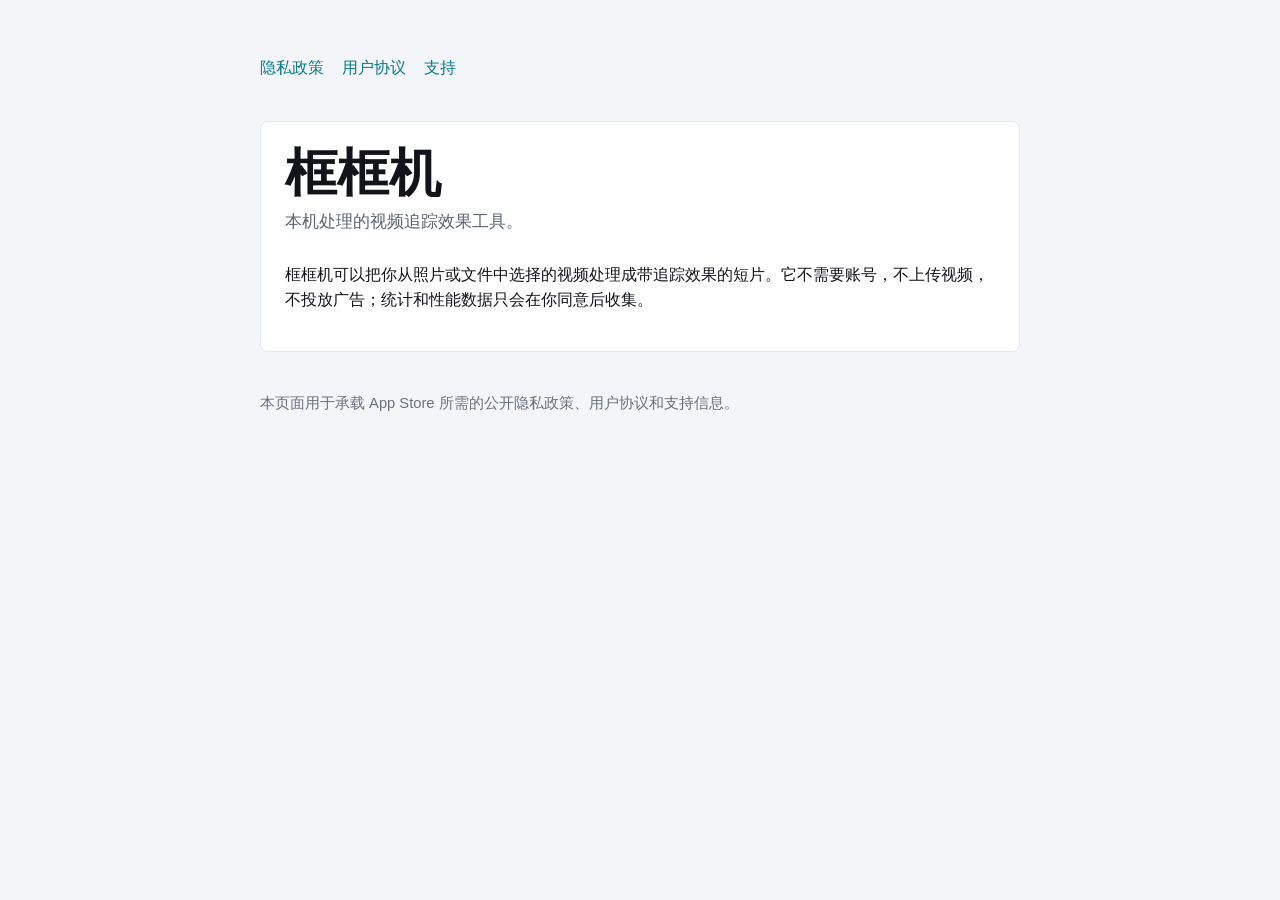
==== index.html @ a85c1cf1 "Publish Boxpop legal site" ====
<!doctype html>
<html lang="zh-Hans">
  <head>
    <meta charset="utf-8">
    <meta name="viewport" content="width=device-width, initial-scale=1">
    <title>框框机</title>
    <meta name="description" content="框框机的隐私政策、用户协议和支持信息。">
    <link rel="stylesheet" href="styles.css">
  </head>
  <body>
    <main>
      <nav>
        <a href="privacy.html">隐私政策</a>
        <a href="terms.html">用户协议</a>
        <a href="support.html">支持</a>
      </nav>

      <section class="panel">
        <h1>框框机</h1>
        <p class="lede">本机处理的视频追踪效果工具。</p>
        <p>框框机可以把你从照片或文件中选择的视频处理成带追踪效果的短片。它不需要账号，不上传视频，不投放广告；统计和性能数据只会在你同意后收集。</p>
      </section>

      <footer>
        <p>本页面用于承载 App Store 所需的公开隐私政策、用户协议和支持信息。</p>
      </footer>
    </main>
  </body>
</html>
---- styles.css ----
* {
  box-sizing: border-box;
}

body {
  margin: 0;
  background: #f4f5f8;
  color: #12141a;
  font-family: -apple-system, BlinkMacSystemFont, "Segoe UI", sans-serif;
  line-height: 1.55;
}

main {
  width: min(760px, calc(100% - 32px));
  margin: 0 auto;
  padding: 56px 0 72px;
}

nav {
  display: flex;
  gap: 18px;
  margin-bottom: 40px;
}

a {
  color: #087a91;
  text-decoration: none;
}

a:hover {
  text-decoration: underline;
}

h1 {
  margin: 0 0 8px;
  font-size: clamp(2rem, 5vw, 3.25rem);
  line-height: 1.05;
}

h2 {
  margin: 36px 0 10px;
  font-size: 1.18rem;
}

h3 {
  margin: 26px 0 8px;
  font-size: 1rem;
}

p {
  margin: 0 0 14px;
}

.lede {
  margin-bottom: 28px;
  color: #5c6470;
  font-size: 1.08rem;
}

.panel {
  padding: 24px;
  background: #ffffff;
  border: 1px solid #e4e7ed;
  border-radius: 8px;
}

.meta {
  color: #6a717c;
  font-size: 0.95rem;
}

footer {
  margin-top: 40px;
  color: #6a717c;
  font-size: 0.92rem;
}
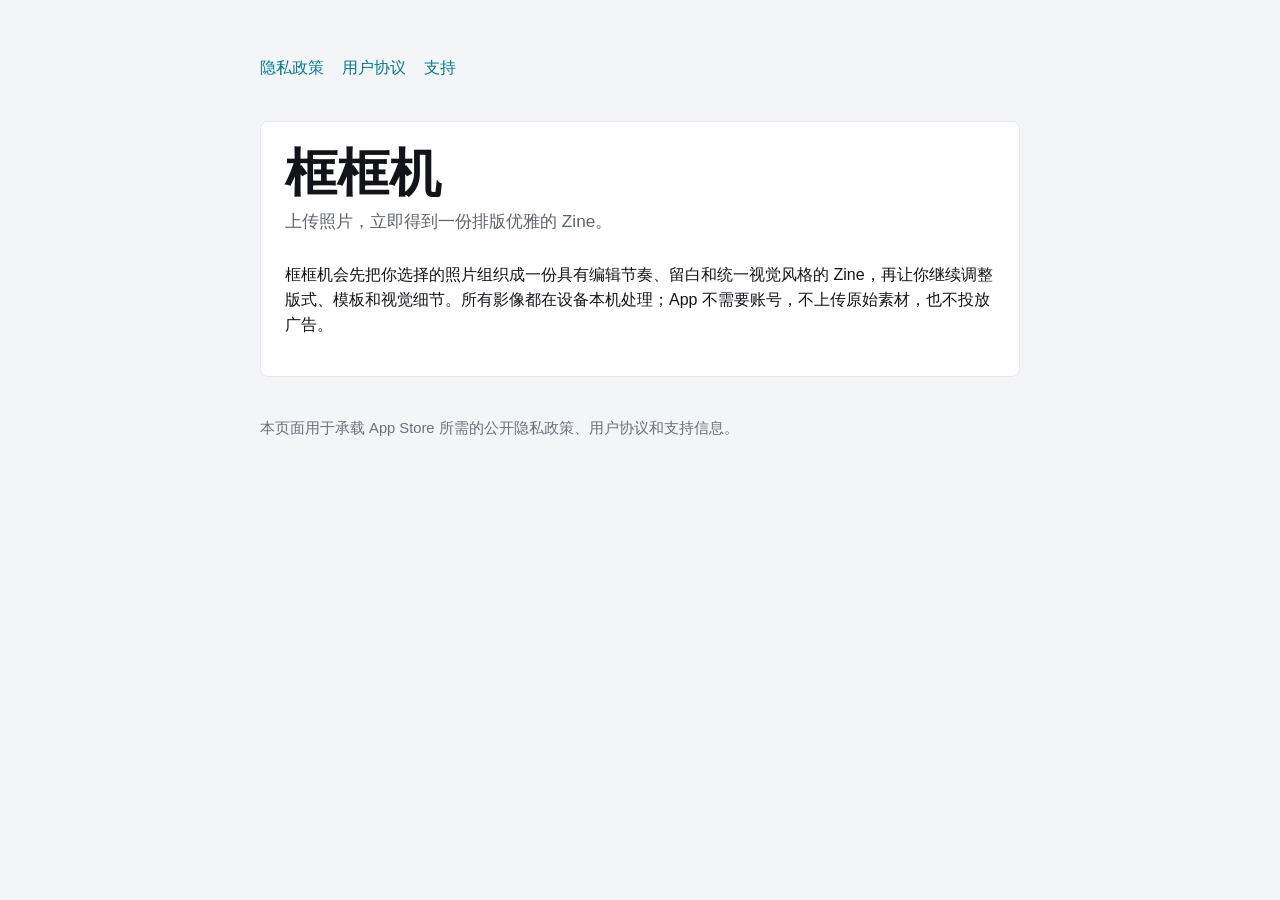
==== commit fce0229e: "Publish Boxpop legal site" ====
--- a/index.html
+++ b/index.html
@@ -4,7 +4,7 @@
     <meta charset="utf-8">
     <meta name="viewport" content="width=device-width, initial-scale=1">
     <title>框框机</title>
-    <meta name="description" content="框框机的隐私政策、用户协议和支持信息。">
+    <meta name="description" content="框框机：上传照片，立即得到一份排版优雅的 Zine。">
     <link rel="stylesheet" href="styles.css">
   </head>
   <body>
@@ -17,8 +17,8 @@
 
       <section class="panel">
         <h1>框框机</h1>
-        <p class="lede">本机处理的视频追踪效果工具。</p>
-        <p>框框机可以把你从照片或文件中选择的视频处理成带追踪效果的短片。它不需要账号，不上传视频，不投放广告；统计和性能数据只会在你同意后收集。</p>
+        <p class="lede">上传照片，立即得到一份排版优雅的 Zine。</p>
+        <p>框框机会先把你选择的照片组织成一份具有编辑节奏、留白和统一视觉风格的 Zine，再让你继续调整版式、模板和视觉细节。所有影像都在设备本机处理；App 不需要账号，不上传原始素材，也不投放广告。</p>
       </section>
 
       <footer>
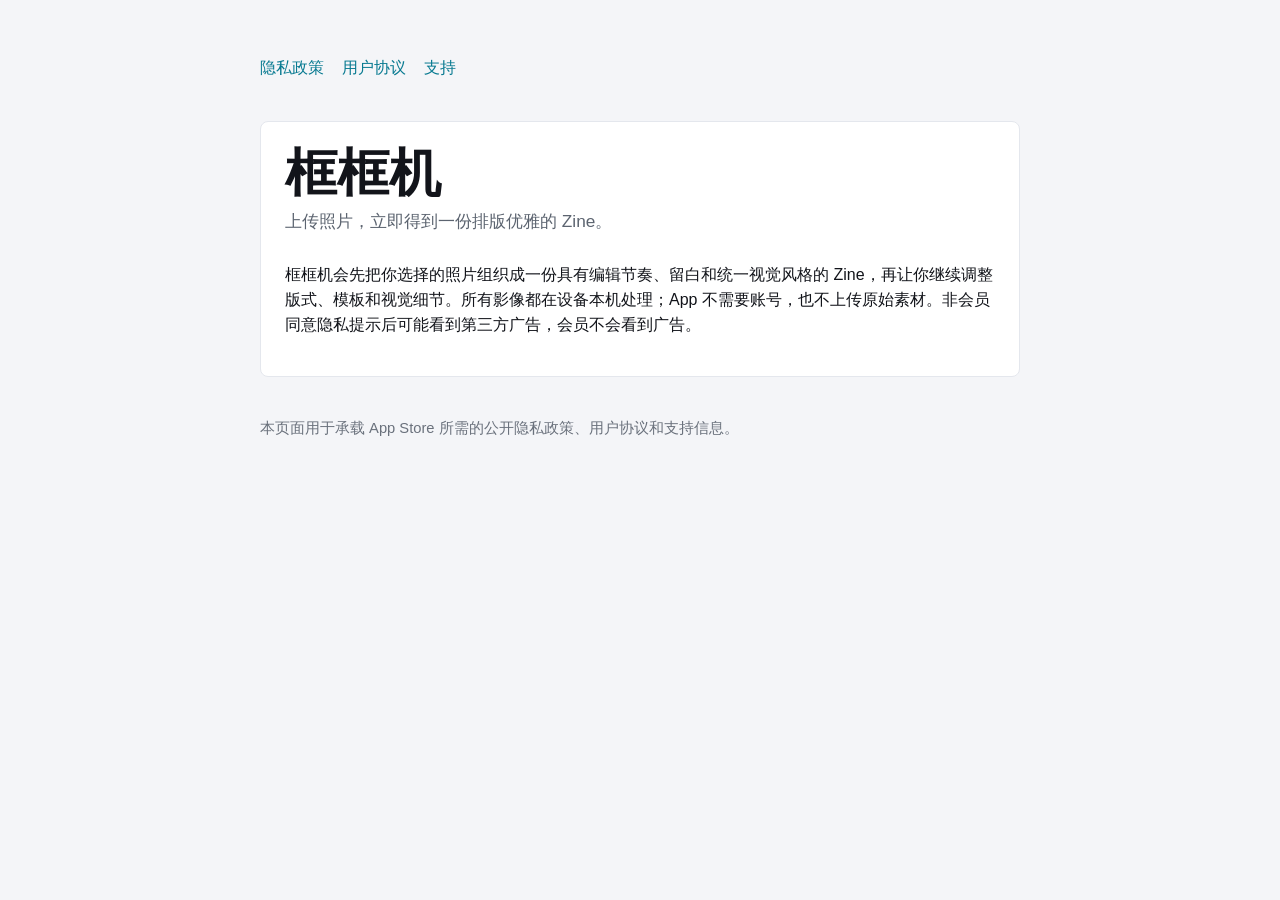
==== commit 9449180a: "Publish Boxpop legal site" ====
--- a/index.html
+++ b/index.html
@@ -18,7 +18,7 @@
       <section class="panel">
         <h1>框框机</h1>
         <p class="lede">上传照片，立即得到一份排版优雅的 Zine。</p>
-        <p>框框机会先把你选择的照片组织成一份具有编辑节奏、留白和统一视觉风格的 Zine，再让你继续调整版式、模板和视觉细节。所有影像都在设备本机处理；App 不需要账号，不上传原始素材，也不投放广告。</p>
+        <p>框框机会先把你选择的照片组织成一份具有编辑节奏、留白和统一视觉风格的 Zine，再让你继续调整版式、模板和视觉细节。所有影像都在设备本机处理；App 不需要账号，也不上传原始素材。非会员同意隐私提示后可能看到第三方广告，会员不会看到广告。</p>
       </section>
 
       <footer>
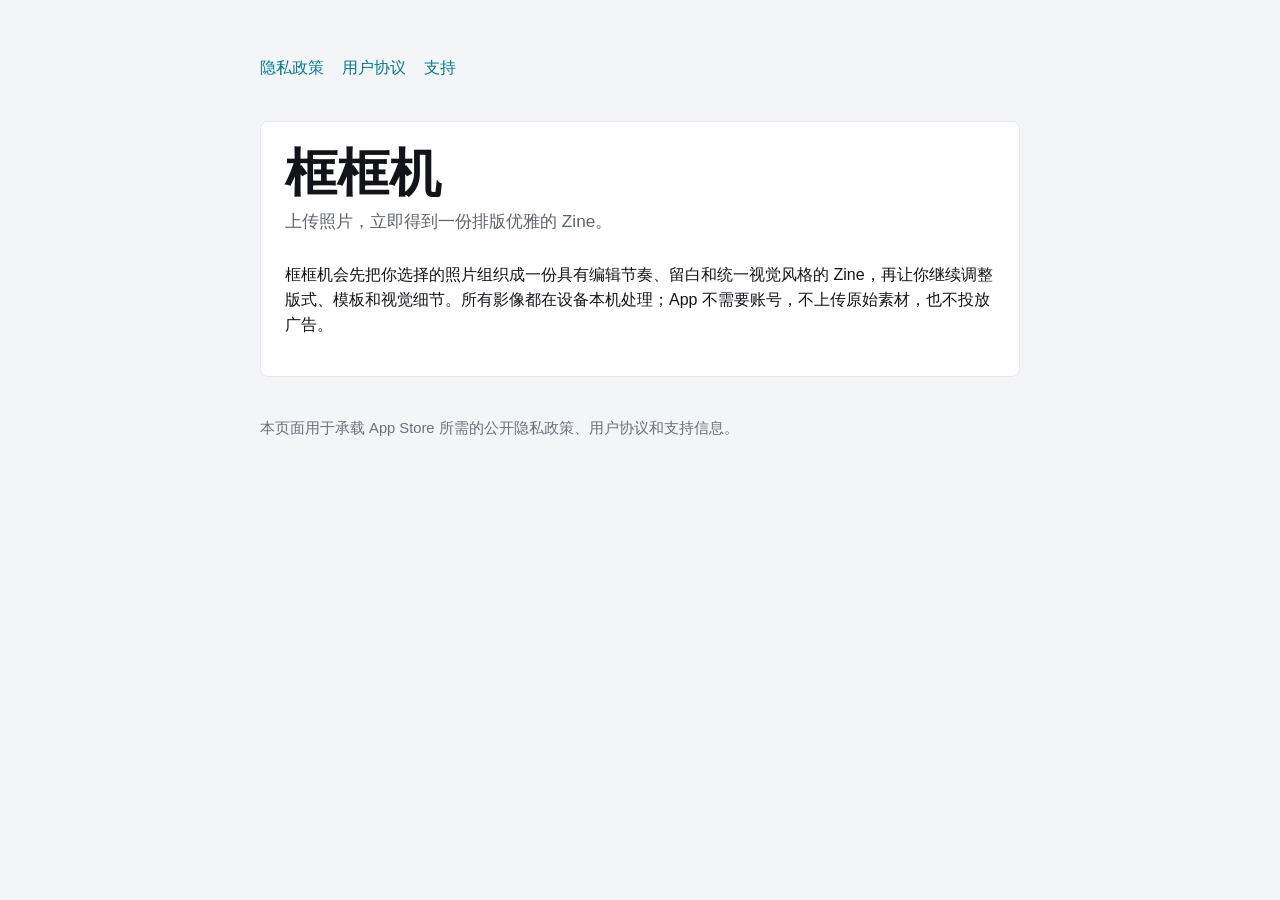
==== commit 56a98cc4: "Publish Boxpop legal site" ====
--- a/index.html
+++ b/index.html
@@ -18,7 +18,7 @@
       <section class="panel">
         <h1>框框机</h1>
         <p class="lede">上传照片，立即得到一份排版优雅的 Zine。</p>
-        <p>框框机会先把你选择的照片组织成一份具有编辑节奏、留白和统一视觉风格的 Zine，再让你继续调整版式、模板和视觉细节。所有影像都在设备本机处理；App 不需要账号，也不上传原始素材。非会员同意隐私提示后可能看到第三方广告，会员不会看到广告。</p>
+        <p>框框机会先把你选择的照片组织成一份具有编辑节奏、留白和统一视觉风格的 Zine，再让你继续调整版式、模板和视觉细节。所有影像都在设备本机处理；App 不需要账号，不上传原始素材，也不投放广告。</p>
       </section>
 
       <footer>
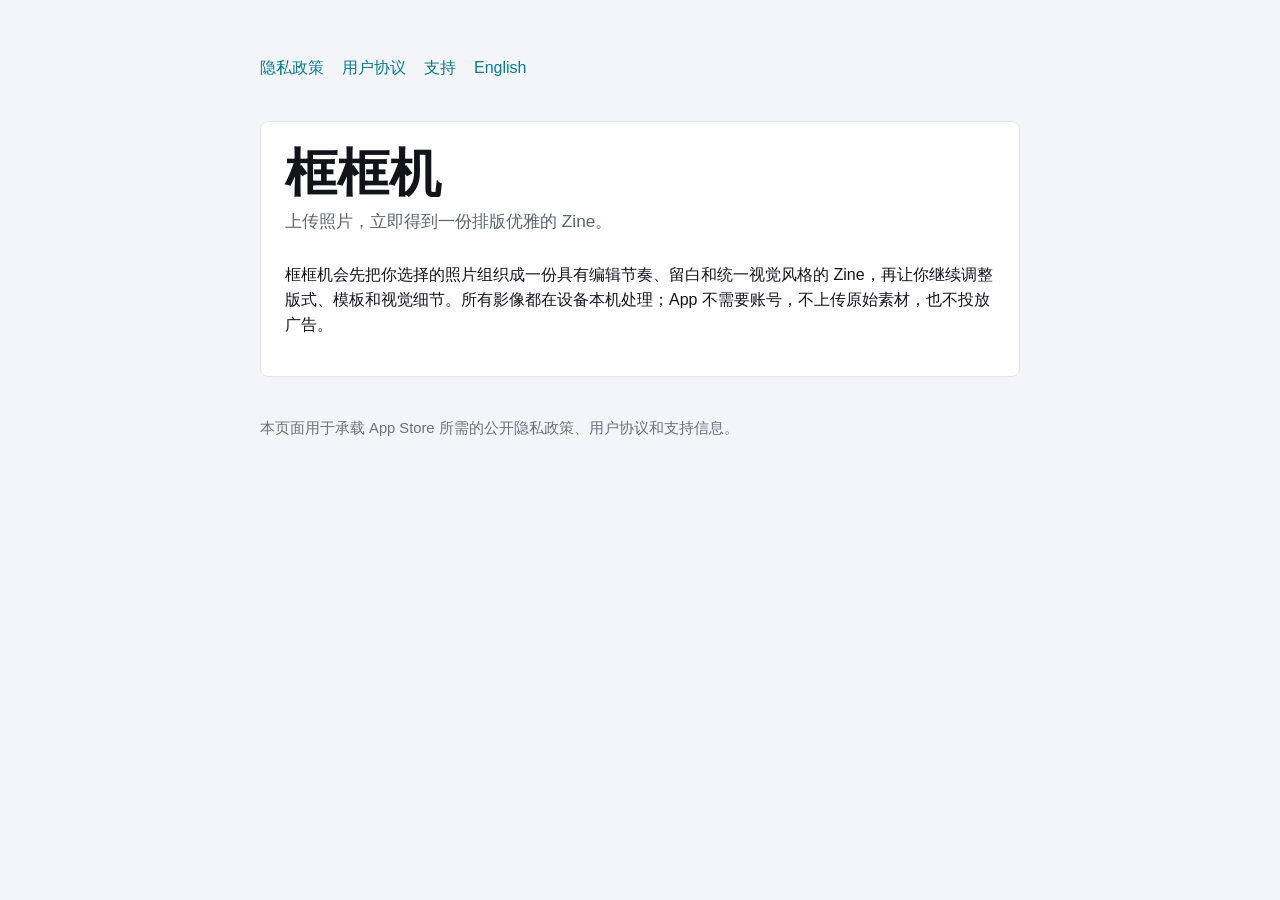
==== commit 259827d9: "Publish Boxpop legal site" ====
--- a/index.html
+++ b/index.html
@@ -13,6 +13,7 @@
         <a href="privacy.html">隐私政策</a>
         <a href="terms.html">用户协议</a>
         <a href="support.html">支持</a>
+        <a href="en/index.html" lang="en">English</a>
       </nav>
 
       <section class="panel">
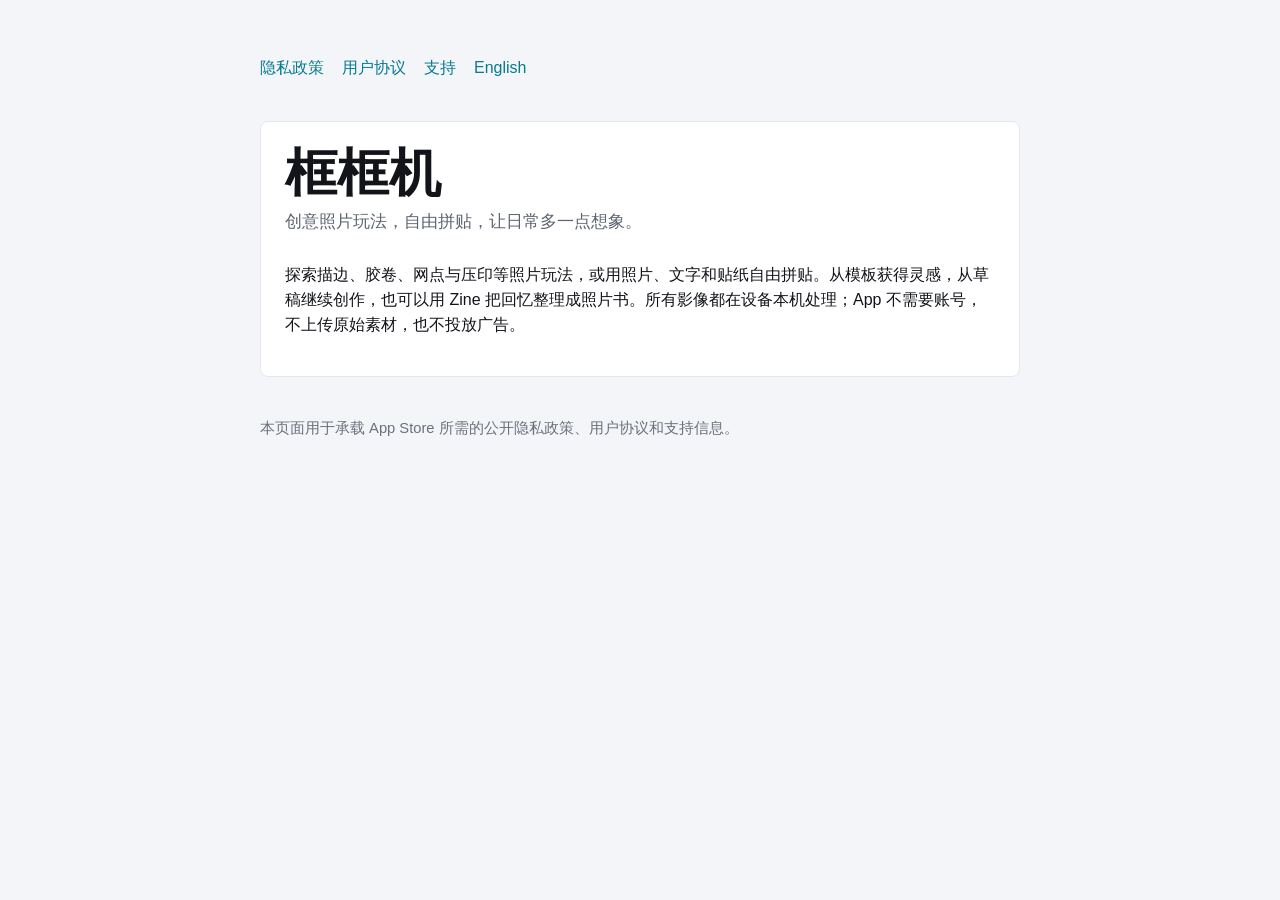
==== commit 5c84fa01: "Update bilingual photo creation copy" ====
--- a/index.html
+++ b/index.html
@@ -4,7 +4,7 @@
     <meta charset="utf-8">
     <meta name="viewport" content="width=device-width, initial-scale=1">
     <title>框框机</title>
-    <meta name="description" content="框框机：上传照片，立即得到一份排版优雅的 Zine。">
+    <meta name="description" content="框框机：创意照片玩法，自由拼贴，让日常多一点想象。">
     <link rel="stylesheet" href="styles.css">
   </head>
   <body>
@@ -18,8 +18,8 @@
 
       <section class="panel">
         <h1>框框机</h1>
-        <p class="lede">上传照片，立即得到一份排版优雅的 Zine。</p>
-        <p>框框机会先把你选择的照片组织成一份具有编辑节奏、留白和统一视觉风格的 Zine，再让你继续调整版式、模板和视觉细节。所有影像都在设备本机处理；App 不需要账号，不上传原始素材，也不投放广告。</p>
+        <p class="lede">创意照片玩法，自由拼贴，让日常多一点想象。</p>
+        <p>探索描边、胶卷、网点与压印等照片玩法，或用照片、文字和贴纸自由拼贴。从模板获得灵感，从草稿继续创作，也可以用 Zine 把回忆整理成照片书。所有影像都在设备本机处理；App 不需要账号，不上传原始素材，也不投放广告。</p>
       </section>
 
       <footer>
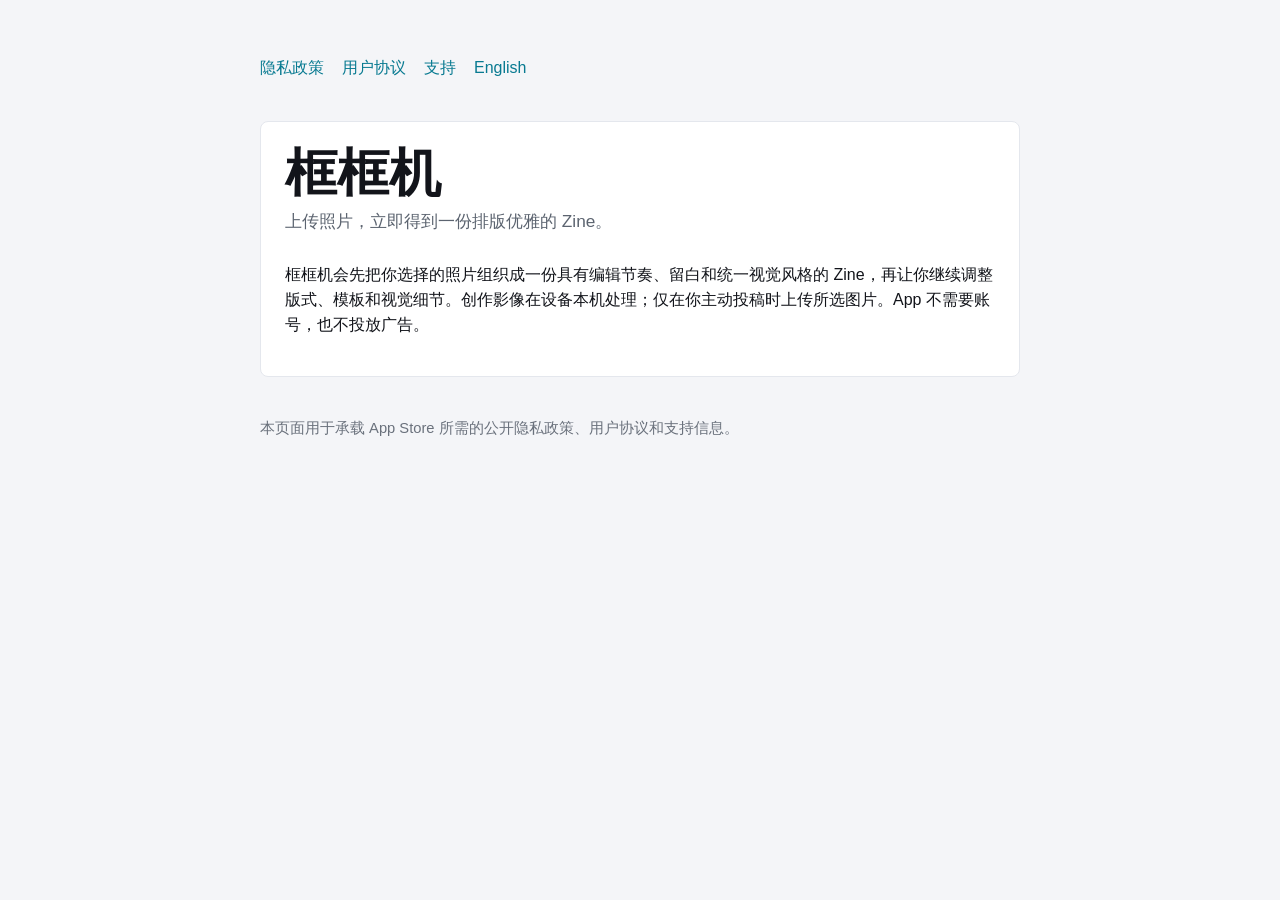
==== commit b50cac35: "Publish Boxpop legal site" ====
--- a/index.html
+++ b/index.html
@@ -4,7 +4,7 @@
     <meta charset="utf-8">
     <meta name="viewport" content="width=device-width, initial-scale=1">
     <title>框框机</title>
-    <meta name="description" content="框框机：创意照片玩法，自由拼贴，让日常多一点想象。">
+    <meta name="description" content="框框机：上传照片，立即得到一份排版优雅的 Zine。">
     <link rel="stylesheet" href="styles.css">
   </head>
   <body>
@@ -18,8 +18,8 @@
 
       <section class="panel">
         <h1>框框机</h1>
-        <p class="lede">创意照片玩法，自由拼贴，让日常多一点想象。</p>
-        <p>探索描边、胶卷、网点与压印等照片玩法，或用照片、文字和贴纸自由拼贴。从模板获得灵感，从草稿继续创作，也可以用 Zine 把回忆整理成照片书。所有影像都在设备本机处理；App 不需要账号，不上传原始素材，也不投放广告。</p>
+        <p class="lede">上传照片，立即得到一份排版优雅的 Zine。</p>
+        <p>框框机会先把你选择的照片组织成一份具有编辑节奏、留白和统一视觉风格的 Zine，再让你继续调整版式、模板和视觉细节。创作影像在设备本机处理；仅在你主动投稿时上传所选图片。App 不需要账号，也不投放广告。</p>
       </section>
 
       <footer>
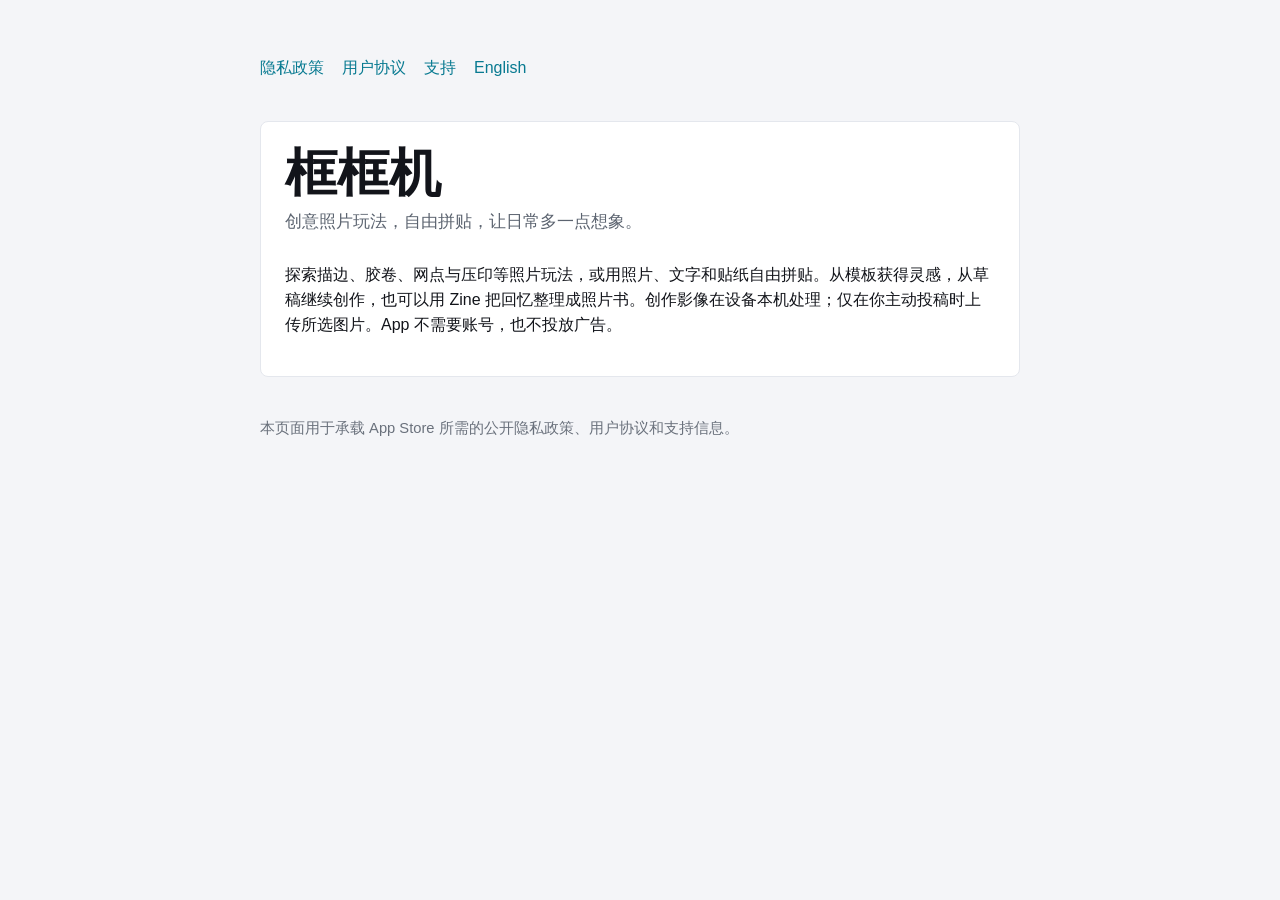
==== commit 8338a5b4: "Publish Boxpop legal site" ====
--- a/index.html
+++ b/index.html
@@ -4,7 +4,7 @@
     <meta charset="utf-8">
     <meta name="viewport" content="width=device-width, initial-scale=1">
     <title>框框机</title>
-    <meta name="description" content="框框机：上传照片，立即得到一份排版优雅的 Zine。">
+    <meta name="description" content="框框机：创意照片玩法，自由拼贴，让日常多一点想象。">
     <link rel="stylesheet" href="styles.css">
   </head>
   <body>
@@ -18,8 +18,8 @@
 
       <section class="panel">
         <h1>框框机</h1>
-        <p class="lede">上传照片，立即得到一份排版优雅的 Zine。</p>
-        <p>框框机会先把你选择的照片组织成一份具有编辑节奏、留白和统一视觉风格的 Zine，再让你继续调整版式、模板和视觉细节。创作影像在设备本机处理；仅在你主动投稿时上传所选图片。App 不需要账号，也不投放广告。</p>
+        <p class="lede">创意照片玩法，自由拼贴，让日常多一点想象。</p>
+        <p>探索描边、胶卷、网点与压印等照片玩法，或用照片、文字和贴纸自由拼贴。从模板获得灵感，从草稿继续创作，也可以用 Zine 把回忆整理成照片书。创作影像在设备本机处理；仅在你主动投稿时上传所选图片。App 不需要账号，也不投放广告。</p>
       </section>
 
       <footer>
